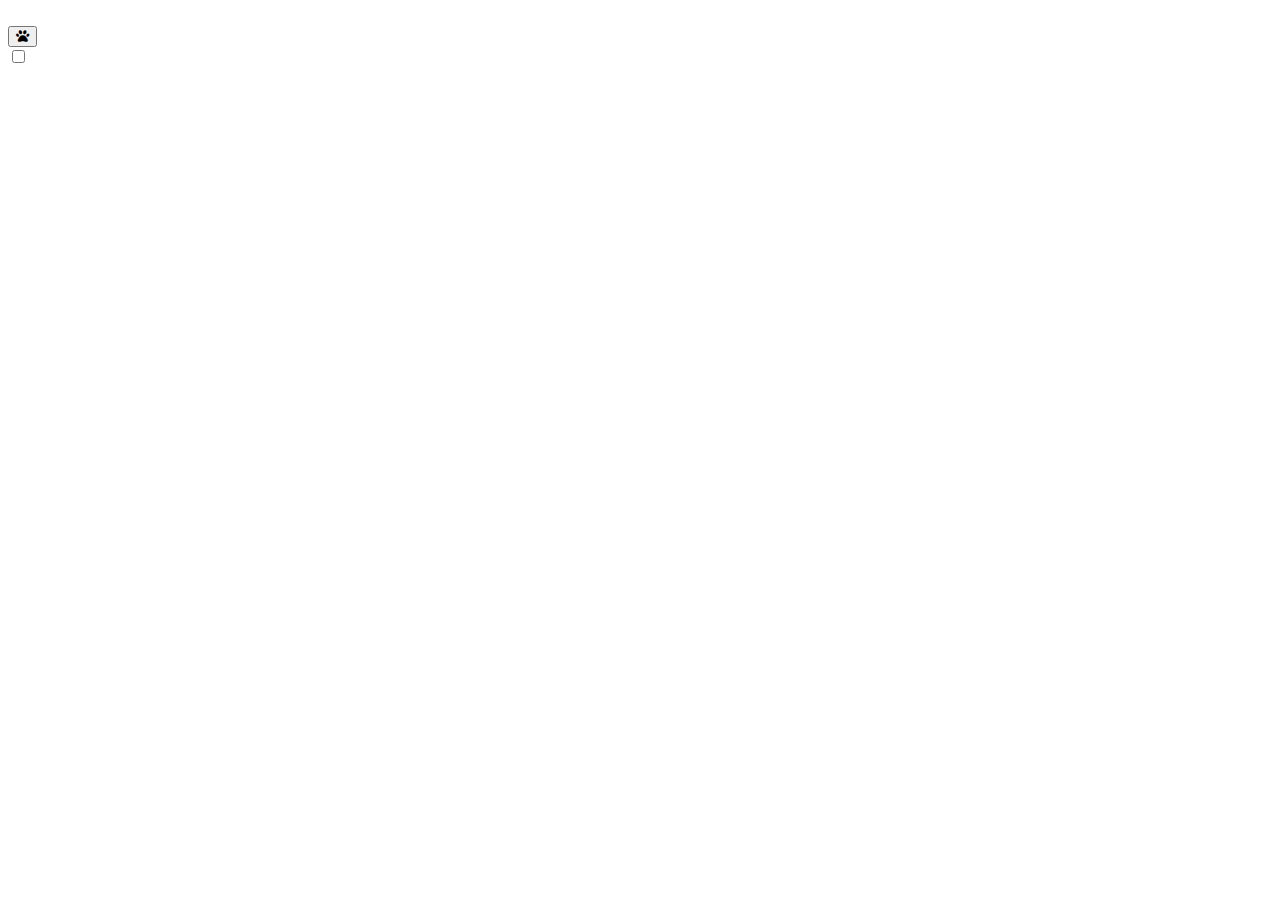
==== index.html @ cf76e9e0 "Add files via upload" ====
<!DOCTYPE html>
<html lang="en">
<head>
  <meta charset="UTF-8">
  <meta http-equiv="X-UA-Compatible" content="IE=edge">
  <meta name="viewport" content="width=device-width, initial-scale=1.0">
  <link rel="stylesheet" href="https://cdnjs.cloudflare.com/ajax/libs/font-awesome/6.4.0/css/all.min.css">
  <link rel="stylesheet" href="./css/main.css">
  <title>August</title>
</head>
<body>
  <div class="startForm">
    <div class="startLetter">
      <div class="contentLetter"></div>
      <img class="myAI" src="" alt="">

      <div class="sticker"></div>
      <button class="recieve"> <i class="fa-solid  fa-paw"></i></button>
    </div>
  </div>

  <div class="backgroundParty">
 
    <div class="letterForm">
      <input type="checkbox" id="mess">
      <div class="content">
        <div class="mainContent"></div>
        <div class="img1"><img class="img" src="" alt=""></div>
     </div> 
      <label class="designBox" for="mess"></label>
    </div>


  <script >
      const contentLetterSrart_actived = "Vẫn chưa tới giờ mở thư đâuu ~.~" 
let imgStart = document.querySelector(".myAI"); 
imgStart.src = "./img/getmesss.png";
const splitContentLetterSrart_actived = contentLetterSrart_actived.split("");
// Chuyen trang
let recieve = document.querySelector('.recieve')
let isCanClick = false;


setTimeout(myTimeOut, 2000);
//Hiệu ứng gõ chữ cho phần mở đầu của bức thư
function myTimeOut() { 
    isCanClick = false;
    document.querySelector(".contentLetter").innerHTML = "";
    document.querySelector(".startLetter").classList.add("active")
    setTimeout(() => {
        splitContentLetterSrart_actived.forEach((val, index) => {
            setTimeout(() => {
                document.querySelector(".contentLetter").innerHTML += val;
                if (index == contentLetterSrart_actived.length - 1) {
                    setTimeout(() => {
                        isCanClick = true;
                        recieve.setAttribute("style", "opacity: 1; transition: .5s; cursor: grab")
                        recieve.classList.add("recieve_Show");
                    }, 1000)
                }
            }, 50 * index)
        })
    }, 1000)
}

recieve.addEventListener('click', () =>{
  if(isCanClick){
    window.location.href = "tdufutfu";
  }
})

  </script>
</body>
</html>
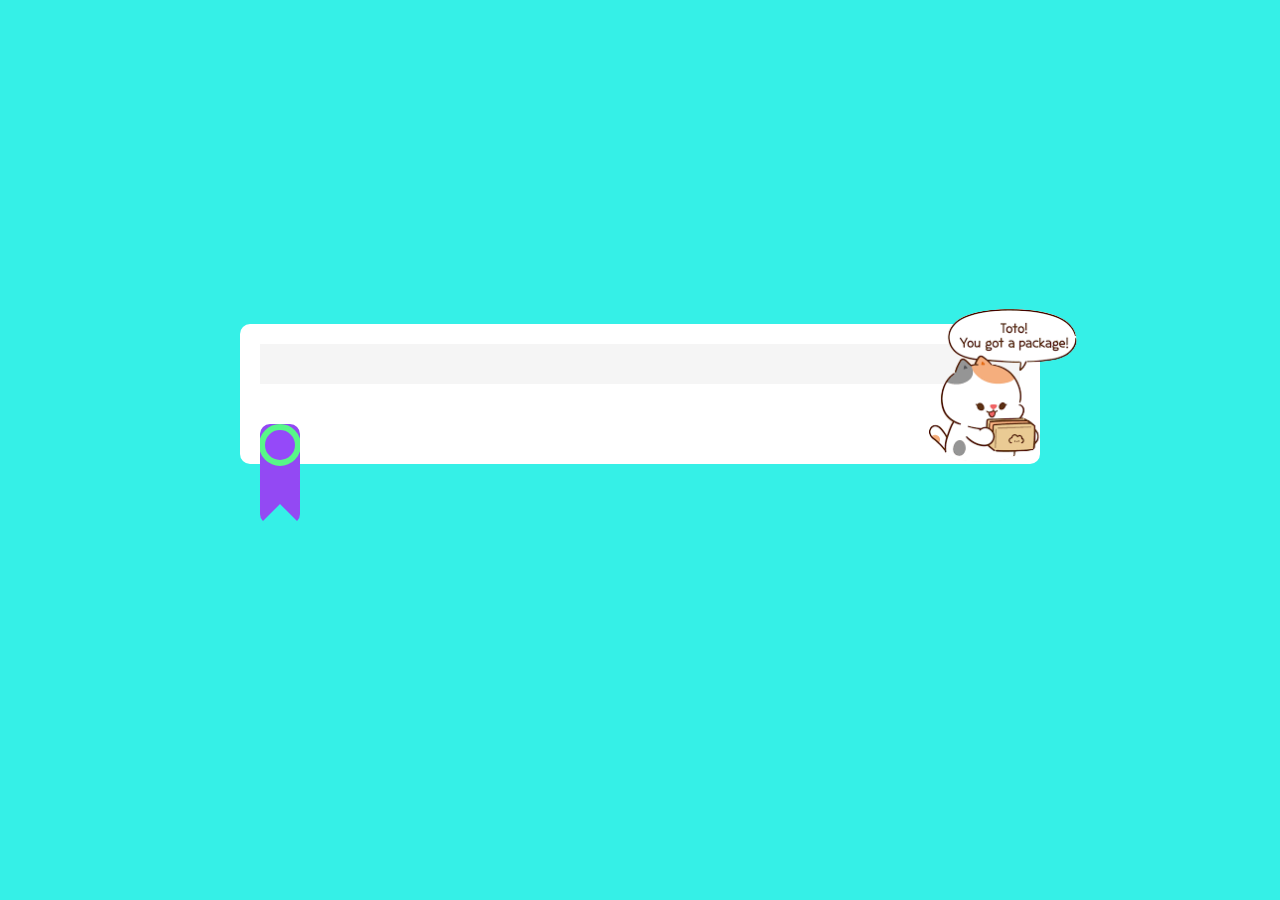
==== commit 1c38e8cf: "Update index.html" ====
--- a/index.html
+++ b/index.html
@@ -65,7 +65,7 @@
 
 recieve.addEventListener('click', () =>{
   if(isCanClick){
-    window.location.href = "tdufutfu";
+    window.location.href = "insert.html";
   }
 })
 
--- a/css/main.css
+++ b/css/main.css
@@ -0,0 +1,454 @@
+* {
+  margin: 0;
+  padding: 0;
+  box-sizing: border-box;
+  font-family: monospace;
+}
+html,
+body {
+  position: relative;
+  height: 100%;
+  width: 100%;
+  overflow: hidden;
+}
+
+audio {
+  display: none;
+}
+
+.hiden {
+  display: none !important;
+  opacity: 0;
+}
+#mess {
+  cursor: pointer;
+}
+
+.startForm {
+  z-index: 7;
+  position: fixed;
+  height: 100%;
+  width: 100%;
+  background-color: rgb(53, 240, 231);
+}
+
+.startLetter {
+  position: absolute;
+  top: 50%;
+  left: 50%;
+  transform: translate(-50%, -90%);
+  background-color: white;
+  max-height: 500px;
+  width: 800px;
+  padding: 20px;
+  padding-bottom: 80px !important;
+  border-radius: 10px;
+  transition: 0.5s;
+}
+
+.startLetter.active {
+  top: 50%;
+  left: 50%;
+  transform: translate(-50%, -50%);
+  transition: 0.5s;
+}
+
+.contentLetter::-webkit-scrollbar {
+  background-color: white;
+  width: 4px;
+}
+
+.contentLetter::-webkit-scrollbar-thumb {
+  background-color: pink;
+}
+
+.contentLetter {
+  background-color: whitesmoke;
+  max-height: 400px;
+  overflow-y: auto;
+  overflow-x: hidden;
+  font-size: 34px;
+  padding: 20px;
+  font-family: 'Dancing Script', cursive !important;
+}
+
+.myAI {
+  position: absolute;
+  bottom: 1px;
+  right: -38px;
+  height: 155px;
+}
+/* dây */
+.sticker {
+  position: absolute;
+  bottom: 0;
+  transform: translateY(60%);
+  content: '';
+  height: 100px;
+  width: 40px;
+  background-color: rgb(147, 73, 243);
+  clip-path: polygon(0 0, 100% 0, 100% 100%, 50% 80%, 0 100%);
+  border-radius: 10px;
+  animation: animateStartLetter 1s ease-in-out infinite alternate;
+}
+/* vòng của dây */
+.sticker::before {
+  position: absolute;
+  top: 0;
+  left: 50%;
+  transform: translateX(-50%);
+  content: '';
+  background-color: rgb(149, 73, 249);
+  height: 30px;
+  width: 30px;
+  border-radius: 50%;
+  border: solid 6px rgb(88, 247, 136);
+}
+
+.recieve {
+  position: absolute;
+  bottom: 20px;
+  left: 50%;
+  transform: translateX(-50%);
+  height: fit-content;
+  width: fit-content;
+  background-color: transparent;
+  padding: 10px;
+  border: none;
+  border-radius: 50%;
+  opacity: 0;
+  transition: 0.5s;
+  cursor: default;
+}
+
+.recieve:hover {
+  box-shadow: 4px 4px 4px gray;
+}
+
+.recieve_Show:active {
+  cursor: grabbing !important;
+}
+
+.recieve > i {
+  font-size: 30px;
+  color: rgb(250, 147, 164);
+}
+
+/* ---------------------------------------------------------------- */
+.backgroundParty {
+  position: relative;
+  height: 100%;
+  width: 100%;
+  background-color: rgb(53, 240, 231);
+}
+
+.bannerParty {
+  position: absolute;
+  left: 50%;
+  transform: translate(-50%, 20px);
+  animation: animateBanner 1s ease-in-out 1s infinite alternate;
+  z-index: 5;
+}
+
+@keyframes animateBalloon {
+  to {
+    transform: translateY(-30px);
+  }
+}
+
+@keyframes animateBanner {
+  to {
+    transform: translate(-50%, -20px);
+  }
+}
+
+@keyframes animateBannerMobile {
+  to {
+    transform: translate(-50%, -40px);
+  }
+}
+
+.letterForm {
+  position: absolute;
+  top: 80%;
+  left: 50%;
+  transform: translate(-50%, -50%);
+  width: 100px;
+  transition: 0.5s;
+  z-index: 6;
+}
+
+.letterForm::before {
+  position: absolute;
+  background-color: #e69c9f;
+  width: 100px;
+  height: 100px;
+  content: '';
+  bottom: 0;
+  left: 0;
+  clip-path: polygon(0 40%, 50% 0, 100% 40%, 100% 100%, 0 100%);
+}
+
+.letterForm::after {
+  position: absolute;
+  width: 100%;
+  background-color: #000;
+  content: '';
+  height: 10px;
+  bottom: -30px;
+  opacity: 0.4;
+  filter: blur(10px);
+}
+
+.content {
+  position: absolute;
+  background-color: #f2eee4;
+  width: 80%;
+  left: 50%;
+  bottom: 0;
+  transform: translate(-50%, -10px);
+  height: 80px;
+  transition: 0.5s;
+  padding: 20px;
+  border-radius: 10px;
+  border: solid 6px #a88557;
+}
+
+.content > p {
+  font-family: 'Dancing Script', cursive;
+  font-size: 24px;
+}
+
+.designBox {
+  position: absolute;
+  bottom: 0;
+  left: 0;
+  width: 100%;
+  height: 60px;
+  background-color: #d26f72;
+  display: block;
+  clip-path: polygon(0 0, 50% 35%, 100% 0, 100% 100%, 0 100%);
+}
+
+.designBox::after {
+  position: absolute;
+  bottom: 0;
+  left: 0;
+  width: 100%;
+  height: 65%;
+  background-color: #bd5559;
+  content: '';
+  clip-path: polygon(0 100%, 50% 0, 100% 100%);
+}
+
+.letterForm:hover .content {
+  transform: translate(-50%, -20px);
+}
+
+.content.actived {
+  bottom: 150px;
+  width: 550px;
+  height: fit-content;
+  max-height: 450px;
+  margin: 0;
+  left: 50%;
+  transform: translate(-50%);
+}
+
+/* ---------------------------CONTENT------------------------ */
+
+.img1 {
+  opacity: 0;
+  position: absolute;
+  bottom: 0;
+  right: 0;
+  transform: translate(50%, 50%);
+  height: 60px;
+  width: 60px;
+  display: flex;
+  justify-content: center;
+  align-items: center;
+  overflow: hidden;
+  border-radius: 50%;
+  border: solid 4px #a88557;
+}
+
+.eleActive {
+  display: block;
+}
+
+.img1 > img {
+  width: 100%;
+}
+
+.close {
+  opacity: 0;
+  transition: 0.5s;
+}
+
+.mainContent {
+  overflow: auto;
+  width: 100%;
+  font-family: 'Dancing Script', cursive !important;
+  font-size: 24px;
+}
+.mainContent_text {
+  margin-bottom: 20px;
+}
+
+.mainContent_button {
+  position: relative;
+}
+
+.mainContent_button {
+  margin-top: 20px;
+  left: 50%;
+  height: fit-content;
+  width: fit-content;
+  background-color: transparent;
+  padding: 10px;
+  border: none;
+  border-radius: 50%;
+  opacity: 0;
+  transition: 0.5s;
+  cursor: grab;
+}
+.mainContent_send_form {
+  width: 100%;
+  height: 100%;
+}
+
+.mainContent_textarea {
+  width: 100%;
+  height: 100%;
+  font-size: 20px;
+}
+.mainContent_send_header {
+  margin-bottom: 10px;
+}
+
+.mainContent_button:hover {
+  box-shadow: 4px 4px 4px gray;
+}
+
+.mainContent_button:active {
+  cursor: grabbing !important;
+}
+
+.mainContent_button > i {
+  font-size: 30px;
+  color: rgb(250, 147, 164);
+}
+.mainContent_send {
+  display: flex;
+  flex-direction: column;
+  align-items: center;
+  animation: fadeIn 2s;
+}
+
+/* ---------------------------KEYFRAME---------------------- */
+@keyframes animateStartLetter {
+  from {
+    transform: rotate(30deg) translateY(60%);
+  }
+
+  to {
+    transform: rotate(-30deg) translateY(60%);
+  }
+}
+
+/* -----------------------------RESPONSIVE---------------------- */
+/* Mobile */
+@media all and (max-width: 768px) {
+  .startForm {
+    width: 100%;
+    height: 100%;
+    overflow: hidden !important;
+  }
+
+  .startLetter {
+    width: 90%;
+    height: fit-content;
+    padding-bottom: 60px !important;
+  }
+
+  .contentLetter {
+    font-size: 30px;
+  }
+  /* ảnh con ton ton */
+  .myAI {
+    height: 80px;
+    bottom: 10px;
+    right: 10px;
+  }
+
+  .recieve {
+    bottom: 10px;
+    box-shadow: 4px 4px 4px gray;
+  }
+
+  .recieve > i {
+    font-size: 24px;
+  }
+
+  .bannerParty {
+    position: absolute;
+    top: 100px;
+    width: 100%;
+    max-width: 100%;
+    left: 50%;
+    transform: translate(-50%, 0);
+    animation: animateBannerMobile 1s ease-in-out 1s infinite alternate;
+  }
+
+  .content {
+    width: 80%;
+    left: 50%;
+    bottom: 0;
+    transform: translate(-50%, 0px);
+    height: 80px;
+    transition: 0.5s;
+    padding: 20px;
+  }
+
+  .content.actived {
+    bottom: 100px;
+  }
+}
+
+.swal-overlay--show-modal .swal-modal {
+  border-radius: 20px;
+}
+
+@keyframes moveLight {
+  0% {
+    opacity: 0;
+    transform: translateY(0);
+  }
+
+  10% {
+    opacity: 1;
+  }
+
+  50% {
+    opacity: 1;
+  }
+
+  100% {
+    opacity: 0;
+    transform: translateY(80vh);
+  }
+}
+
+.fade-in {
+  animation: fadeIn 2s;
+}
+
+@keyframes fadeIn {
+  from {
+    opacity: 0;
+  }
+  to {
+    opacity: 1;
+  }
+}
